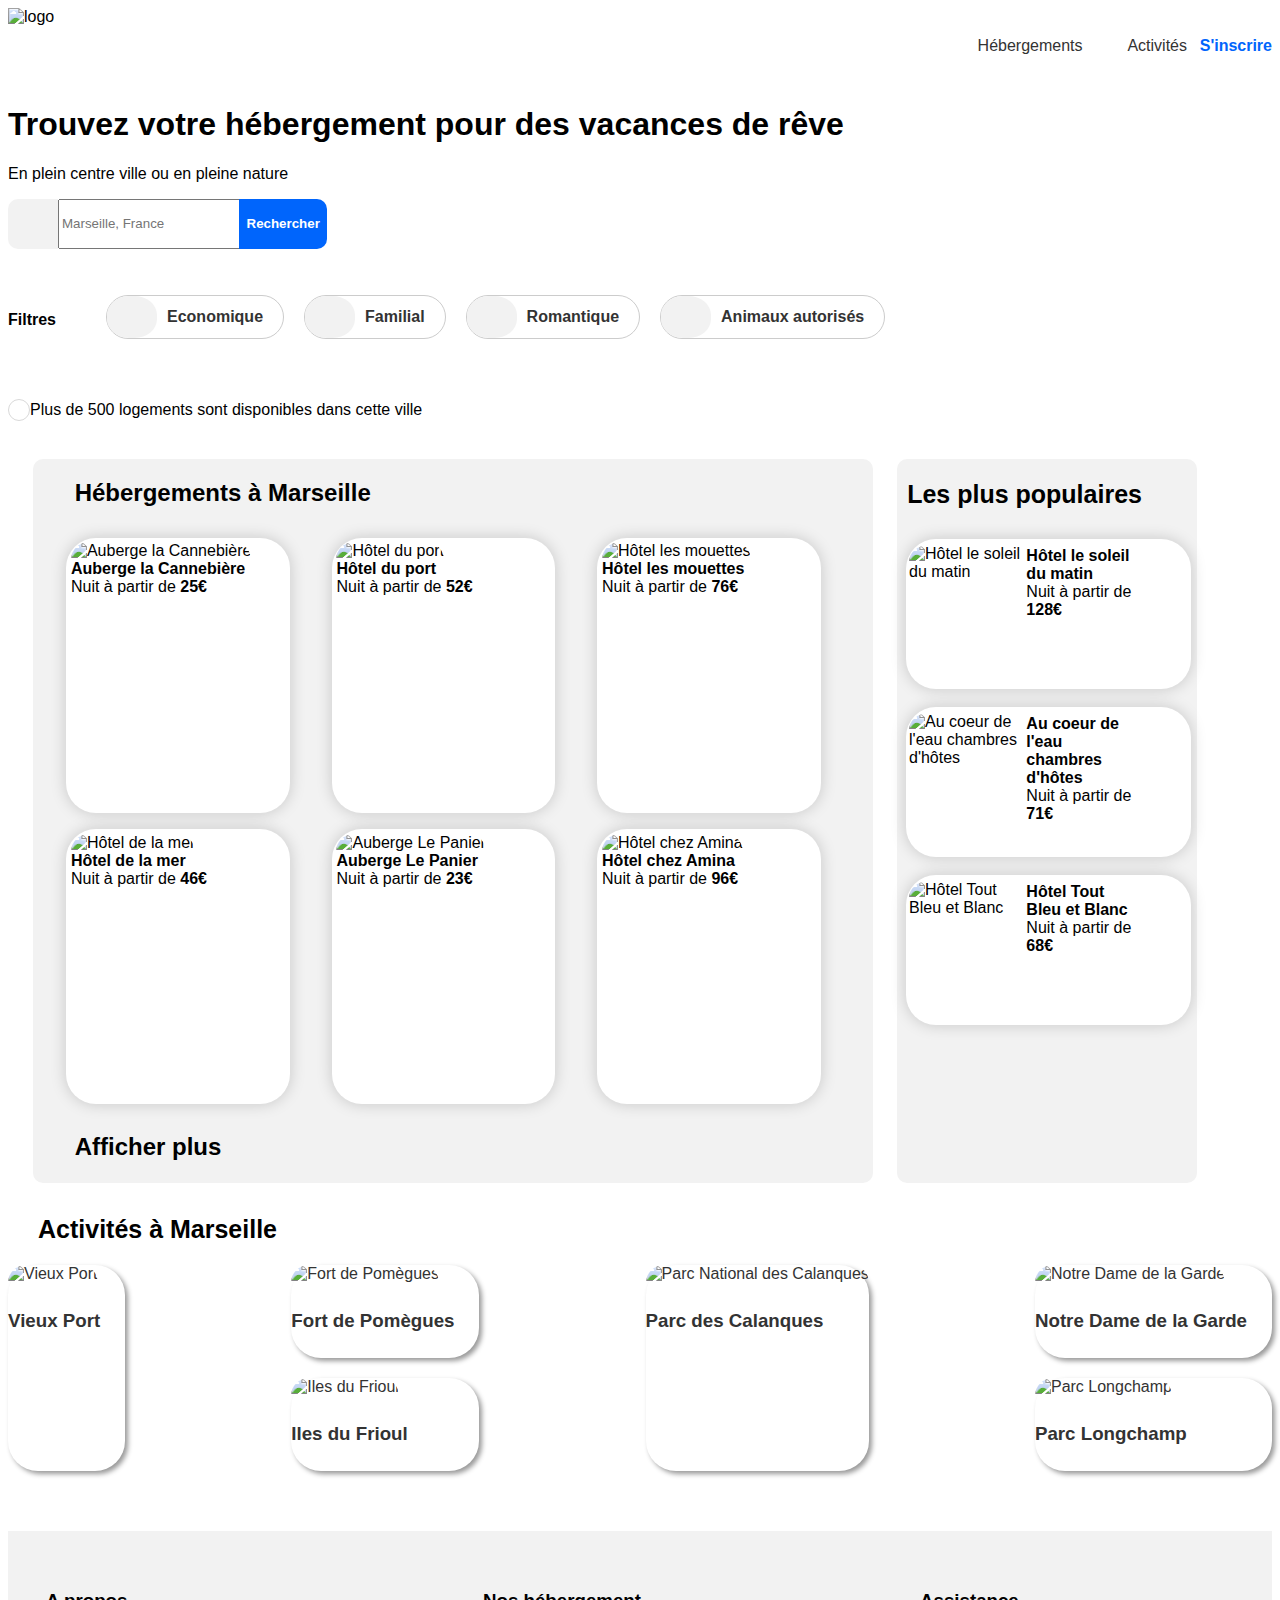
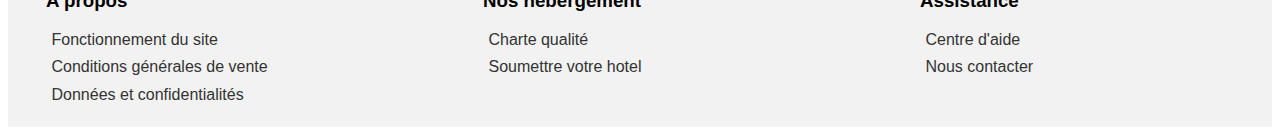
==== index.html @ ef93d0bb "version finale" ====
<!DOCTYPE html>
<html lang="fr">
   <head>
      <!-- En tête de la page -->
      <meta charset="utf-8"/>
      <meta name="viewport" content="width=device-width, initial-scale=1.0">
      <link rel="stylesheet" href="style4.css">
      <link rel="stylesheet" href="queries.css">
      <script src="https://kit.fontawesome.com/cd58e1896e.js" crossorigin="anonymous"></script>
      <title>Reservia</title>
   </head>
   <!---body tag setter--->
   <body>
      
         <!-- Header -->
         <header>
            <div class="header">
               <img  src="./images/logos/reservia.svg" alt="logo" />
               <nav>
                  <ul>
                     <li> <a href="#container">Hébergements</a></li>
                     <li> <a href="#activites">Activités</a></li>
                  </ul>
               </nav>
            </div>
            <div class="register"><a href="#">S'inscrire</a></div>
         </header>
         <!--Rechercher-->
         <div class="Trouvheberg">
            <h1> Trouvez votre hébergement pour des vacances de rêve</h1>
            <p> En plein centre ville ou en pleine nature</p>
            
         </div>
         <!--formulaire-->
         <div class="localisation">
            <div class="iconelocalisation">
               <i class=" fas fa-map-marker-alt formicone" ></i>
            </div>
            <form id="zonederecherche" method="POST">
               <input id="rechercher" type="text" placeholder="Marseille, France"/>
               <input class="formulaire" type="submit" value="Rechercher" > 
               <span class="loupe"><i class="loupeicone fas fa-search"></i></span>             
            </form>
         </div>
         <!--filtres-->  
         <div class="filtres">
            <p>Filtres</p>
            <ul>
                <li><i class="fas fa-money-bill-wave-alt"></i><a href="#">Economique</a></li>
                <li><i class="fas fa-child"></i><a href="#">Familial</a></li>
                <li><i class="fas fa-heart"></i><a href="#">Romantique</a></li>
                <li><i class="fas fa-dog"></i><a href="#">Animaux autorisés</a></li>
            </ul>
        </div>
        <!--infos-->
         <div class="info">
            <div class="iconeinfo">
               <i class="fas fa-info"></i>
            </div>
            <p class="texteinfo">Plus de 500 logements sont disponibles dans cette ville</p>
         </div>
         <section class="hebergement">
            <div class="container">
               <h2 class="descriptionhebergement"> Hébergements à Marseille</h2>
               <div class="box">
                  <figure class="box1-fig">
                     <img class = "grid-item" src="./images/hebergements/marcus-loke-WQJvWU_HZFo-unsplash.jpg" alt="Auberge la Cannebière"/>
                     <figcaption class="descriptionitem">
                        <strong>Auberge la Cannebière</strong><br/> 
                        Nuit à partir de <strong>25€</strong>
                        <div class="etoiles">
                           <i class="fas fa-star"></i>
                           <i class="fas fa-star"></i>
                           <i class="fas fa-star"></i>
                           <i class="fas fa-star"></i>
                           <i class="fas fa-star no-star"></i>
                        </div>
                     </figcaption>
                  </figure>
               </div>
               <div class="box">
                  <figure class="box1-fig">
                     <img class = "grid-item" src="./images/hebergements/fred-kleber-gTbaxaVLvsg-unsplash.jpg" alt="Hôtel du port"/>
                     <figcaption class="descriptionitem">
                        <strong>Hôtel du port</strong><br/>
                        Nuit à partir de <strong>52€</strong>
                        <div class="etoiles">
                           <i class="fas fa-star"></i>
                           <i class="fas fa-star"></i>
                           <i class="fas fa-star"></i>
                           <i class="fas fa-star"></i>
                           <i class="fas fa-star"></i>
                        </div>
                     </figcaption>
                  </figure>
               </div>
               <div class="box">
                  <figure class="box1-fig">
                     <img class = "grid-item" src="./images/hebergements/reisetopia-B8WIgxA_PFU-unsplash.jpg" alt="Hôtel les mouettes"/>
                     <figcaption class="descriptionitem">
                        <strong>Hôtel les mouettes</strong><br/>
                        Nuit à partir de <strong>76€</strong>
                        <div class="etoiles">
                           <i class="fas fa-star"></i>
                           <i class="fas fa-star"></i>
                           <i class="fas fa-star"></i>
                           <i class="fas fa-star"></i>
                           <i class="fas fa-star no-star"></i>
                        </div>
                     </figcaption>
                  </figure>
               </div>
               <div class="break">
               </div>
               <div class="box">
                  <figure class="box1-fig">
                     <img class = "grid-item" src="./images/hebergements/annie-spratt-Eg1qcIitAuA-unsplash.jpg" alt="Hôtel de la mer"/>
                     <figcaption class="descriptionitem">
                        <strong>Hôtel de la mer</strong><br/>
                        Nuit à partir de <strong>46€</strong>
                        <div class="etoiles">
                           <i class="fas fa-star"></i>
                           <i class="fas fa-star"></i>
                           <i class="fas fa-star"></i>
                           <i class="fas fa-star no-star"></i>
                           <i class="fas fa-star no-star"></i>
                        </div>
                     </figcaption>
                  </figure>
               </div>
               <div class="box">
                  <figure class="box1-fig">
                     <img  class = "grid-item" src="./images/hebergements/nicate-lee-kT-ZyaiwBe0-unsplash.jpg" alt="Auberge Le Panier"/>
                     <figcaption class="descriptionitem">
                        <strong>Auberge Le Panier</strong><br/>
                        Nuit à partir de <strong>23€</strong>
                        <div class="etoiles">
                           <i class="fas fa-star"></i>
                           <i class="fas fa-star"></i>
                           <i class="fas fa-star"></i>
                           <i class="fas fa-star"></i>
                           <i class="fas fa-star no-star"></i>
                        </div>
                     </figcaption>
                  </figure>
               </div>
               <div class="box">
                  <figure class="box1-fig">
                     <img class = "grid-item" src="./images/hebergements/febrian-zakaria-M6S1WvfW68A-unsplash.jpg" alt="Hôtel chez Amina"/>
                     <figcaption class="descriptionitem">
                        <strong>Hôtel chez Amina</strong><br/>
                        Nuit à partir de <strong>96€</strong>
                        <div class="etoiles">
                           <i class="fas fa-star"></i>
                           <i class="fas fa-star"></i>
                           <i class="fas fa-star"></i>
                           <i class="fas fa-star"></i>
                           <i class="fas fa-star"></i>
                        </div>
                     </figcaption>
                  </figure>
               </div>
               <h2 class="afficherplus">Afficher plus</h2>
            </div>
            <!--versionning-->
            <aside class="plus-populaire">
               <h2>Les plus populaires</h2>
               <div class="box2">
                  <figure class="box2-fig">
                     <img class = "grid-item2" src="./images/hebergements/emile-guillemot-Bj_rcSC5XfE-unsplash.jpg" alt="Hôtel le soleil du matin"/>  
                     <figcaption class="descriptionitem2">
                        <strong>Hôtel le soleil du matin</strong><br/> 
                        Nuit à partir de <strong>128€</strong><br/><br/>
                        <div class="etoilespopulaires">
                           <i class="fas fa-star"></i>
                           <i class="fas fa-star"></i>
                           <i class="fas fa-star"></i>
                           <i class="fas fa-star"></i>
                           <i class="fas fa-star"></i>
                        </div>
                     </figcaption>
                  </figure>
               </div>
               <div class="box2">
                  <figure class="box2-fig">
                     <img class = "grid-item2" src="./images/hebergements/aw-creative-VGs8z60yT2c-unsplash.jpg" alt="Au coeur de l'eau chambres d'hôtes"/>
                     <figcaption class="descriptionitem2">
                        <strong>Au coeur de l'eau chambres d'hôtes</strong><br/> 
                        Nuit à partir de <strong>71€</strong><br/><br/>
                        <div class="etoilespopulaires">
                           <i class="fas fa-star"></i>
                           <i class="fas fa-star"></i>
                           <i class="fas fa-star"></i>
                           <i class="fas fa-star"></i>
                           <i class="fas fa-star no-star"></i>
                        </div>
                     </figcaption>
                  </figure>
               </div>
               <div class="box2">
                  <figure class="box2-fig">
                     <img class = "grid-item2" src="./images/hebergements/febrian-zakaria-sjvU0THccQA-unsplash.jpg" alt="Hôtel Tout Bleu et Blanc"/>
                     <figcaption class="descriptionitem2">
                        <strong>Hôtel Tout Bleu et Blanc</strong><br/> 
                        Nuit à partir de <strong>68€</strong><br/><br/>
                        <div class="etoilespopulaires">
                           <i class="fas fa-star"></i>
                           <i class="fas fa-star"></i>
                           <i class="fas fa-star"></i>
                           <i class="fas fa-star"></i>
                           <i class="fas fa-star no-star"></i>
                        </div>
                     </figcaption>
                  </figure>
               </div>
            </aside>
         </section>
         <article id="activites">
            <h2>Activités à Marseille</h2>
            <div class="activites">
               <div class="vignettes large">
                  <a href="#">
                     <img  src="./images/activites/reno-laithienne-QUgJhdY5Fyk-unsplash.jpg" alt="Vieux Port"/>
                     <h3>Vieux Port</h3>
                  </a>
               </div>
               <div class="double">
                  <div class="vignettes medium1">
                     <a href="#">
                        <img src="./images/activites/paul-hermann-QFTrLdQIRhI-unsplash.jpg" alt="Fort de Pomègues"/>
                        <h3>Fort de Pomègues</h3>
                     </a>
                  </div>
                  <div class="vignettes small1">
                     <a href="#">
                        <img  src="./images/activites/kevin-hikari-rV_Qd1l-VXg-unsplash.jpg" alt="Iles du Frioul"/>
                        <h3>Iles du Frioul</h3>
                     </a>
                  </div>
               </div>
               <div class="vignettes large">
                  <a href="#">
                     <img  src="./images/activites/kilyan-sockalingum-NR8-cBCN3aI-unsplash.jpg" alt="Parc National des Calanques"/>
                     <h3>Parc  des Calanques</h3>
                  </a>
               </div>
               <div class="double">
                  <div class="vignettes small2">
                     <a href="#">
                        <img  src="./images/activites/florian-wehde-xW9e8gdotxI-unsplash.jpg" alt="Notre Dame de la Garde"/>
                        <h3>Notre Dame de la Garde</h3>
                     </a>
                  </div>
                  <div class="vignettes medium2">
                     <a href="#">
                        <img  src="./images/activites/lena-paulin-wH2-EJoDcV0-unsplash.jpg" alt="Parc Longchamp"/>
                        <h3>Parc Longchamp</h3>
                     </a>
                  </div>
               </div>
            </div>
         </article>
      
      <footer>
         <article class="footer">
            <div class="foot">
               <h3>A propos</h3>
               <ul>
                  <li><a href="#">Fonctionnement du site</a></li>
                  <li><a href="#">Conditions générales de vente</a></li>
                  <li><a href="#" >Données et confidentialités</a></li>
               </ul>
            </div>
            <div class="foot">
               <h3 >Nos hébergement</h3>
               <ul>
                  <li><a href="#">Charte qualité</a></li>
                  <li><a href="#">Soumettre votre hotel</a></li>
               </ul>
            </div>
            <div class="foot">
               <h3>Assistance</h3>
               <ul>
                  <li><a href="#">Centre d'aide</a></li>
                  <li><a href="#">Nous contacter</a></li>
               </ul>
            </div>
         </article>
      </footer>
   </body>
</html>
---- style4.css ----
@font-face {
    font-family: 'Raleway-Regular';
    src: url('./fonts/Raleway/static/Raleway-Regular.ttf');
    font-weight: normal;
    font-style: normal;
}
#blocpage {
	
    margin: auto;
}
body {
    font-family: 'Raleway-Regular', sans-serif;
}

li {
	margin: 1%;
}

ul {
	list-style: none;
}

header,
.header {
	display: flex;
	flex-wrap: wrap;
	justify-content: space-between;
}

.header {
	flex: 1;
}

nav {
	display: flex;
	justify-content: space-between;
	align-items: center;
}

nav ul {
	display: flex;
}

nav li {
	padding: 0 20px;
	line-height: 40px;
}

nav li a:hover,
nav li a:active {
	display: block;
	margin-top: -1px;
	color: #0065fc;
	border-top: 1px solid #0065fc;
}

.logo {
	height: 3rem;
}

a {
	text-decoration: none;
}

.register {
	display: flex;
	align-items: center;
}

.register a {
	font-weight: bold;
	color: #0065fc;
}

li.register:hover {
	margin-top: 0;
	border: none;
}


/*----Rechercher---*/

.localisation {
	display: flex;
	align-items: flex-start;
	flex-direction: row;
	flex-wrap: nowrap;
}

.iconelocalisation {
	background-color: #F2F2F2;
	height: 50px;
	width: 50px;
	border-radius: 10px 0px 0px 10px;
}

.formicone {
	margin: 18px;
}

#zonederecherche {
	display: flex;
	align-items: center;
}

#rechercher {
	height: 44px;
	width: 180px;
	color: #00000069;
	align-items: center;
	font: bold;
}

.loupe {
	display: none;
	height: 50px;
	width: 40%;
	background-color: #0065FC;
	color: white;
	margin: 0 0 0 -4px;
	border-radius: 10px;
}

.formulaire {
	height: 50px;
	width: 40%;
	background-color: #0065FC;
	color: white;
	font-weight: bold;
	border-radius: 0 10px 10px 0;
	border: none;
	cursor: pointer;
	margin: 0 0 0 -4px;
}


/*----filtres---*/

.filtres {
    display: flex;
    flex-wrap: wrap;
    margin: 20px auto;
}

.filtres p {
 padding-top: 15px;
    line-height: 40px;
    font-weight: bold;
}

.filtres i {
    height: 27px;
    width: 50px;
    margin-right: 10px;
    padding-top: 15px;
    text-align: center;
    background: #f2f2f2;
    border-radius: 45%;
	color: #0065FC;
	
}

.filtres ul {
    display: flex;
    flex-wrap: wrap;
    align-items: stretch;
}

.filtres li {
    display: flex;
    align-items: center;
    margin: 10px;
    padding-right: 20px;
    border: 1.5px solid #ccc;
    border-radius: 25px;
	font-weight: bold;
	
}


.filtres li:hover {
    background: #deebff;
}



.info {
	margin-top: 20px;
	display: flex;
	align-items: center;
}

.iconeinfo {
	height: 20px;
	width: 20px;
	border: 1px solid #d9d9d9;
	border-radius: 100%;
	display: flex;
	align-items: center;
	justify-content: center;
	color: blue;
}


/*----hebergement---*/

.hebergement {
	display: flex;
	flex-direction: row;
	width: 95%;
	margin: 1%;
}

.descriptionhebergement {
	height: 30px;
	width: 100%;
	margin-left: 5%;
}

.afficherplus {
	height: 30px;
	width: 100%;
	margin-left: 5%;
}

.container {
	display: flex;
	flex-direction: row;
	flex-wrap: wrap;
	object-fit: cover;
	width: 70%;
	background-color: #F2F2F2;
	border-radius: 10px;
	margin: 1%;
}

.box {
	width: 26%;
	height: 270px;
	margin: 1%;
	padding: 0.3%;
	background-color: white;
	border-radius: 30px;
	box-shadow: 0 0 16px #0000002e;
	margin-left: 4%;
}

.box:hover {
	transform: scale(1.02)
}

.box1-fig {
	width: 99%;
	height: 99%;
	margin: 1%;
}

.grid-item {
	width: 99%;
	height: 190px;
	object-fit: cover;
	border-radius: 30px 30px 0 0;
}

.descriptionitem {
	margin: auto;
}

.etoiles,
.etoilespopulaires {
	color: #0065FC;
}

i.no-star {
	color: #ccc;
}


/*----les plus populaires---*/

.plus-populaire {
	display: flex;
	flex-direction: column;
	flex-wrap: wrap;
	width: 25%;
	background-color: #F2F2F2;
	border-radius: 10px;
	margin: 1%;
}

.plus-populaire h2{
	font-size: 25px;
	margin-left: 10px;
}

.box2 {
	align-items: center;
	width: 95%;
	height: 150px;
	background-color: white;
	border-radius: 30px;
	box-shadow: 0 0 16px #0808082e;
	margin: 3%;
}

.box2:hover {
	transform: scale(1.02)
}

.box2-fig {
	display: flex;
	flex-direction: row;
	height: auto;
	width: 98%;
	margin: 1%;
}

.grid-item2 {
	width: 40%;
	height: 140px;
	object-fit: cover;
	padding-top: 3px;
	
	border-radius: 20px 0 0 20px;
}

.descriptionitem2 {
	width: 40%;
	height: auto;
	margin: 1%;
	padding: 1%;
	
}

.etoilespopulaires {
	height: auto;
}


/*activité à Marseille*/
#activites h2{
	font-size: 25px;
	margin-left: 30px;
}
.activites {
	display: flex;
	flex-wrap: wrap;
	justify-content: space-between;
	background-color: white;
	
}

.activites h3 {
	margin-right: 25px;
	line-height: 2em;
	
}

.activites .double {
	display: flex;
	flex-direction: column;
	justify-content: space-between;
}

.activites img {
	height: 100%;
	width: 240px;
	border-radius: 30px 30px 0 0;
}

.activites .large img {
	max-height: 320px;
}

.activites .medium1 img {
	max-height: 150px;
}

.activites .medium2 img {
	max-height: 126px;
}

.activites .small1 img {
	max-height: 90px;
}

.activites .small2 img {
	max-height: 114px;
}

a {
	color: #333;
	text-decoration: none;
}

a:hover {
	color: #0065fc;
}

.vignettes {
	margin-bottom: 20px;
	border-radius: 30px;
	box-shadow: 3px 3px 5px #999;
}

.vignettes:hover {
	transform: scale(1.02)
}


/*Footer*/

footer {
	margin-top: 40px;
	padding-top: 40px;
	background: #f2f2f2;
    
}

.footer {
	display: flex;
	flex-wrap: wrap;
	justify-content: space-between;
    margin: auto;
}
.foot h3{
   
    margin-left: 38px;
}

footer h3 {
	margin-bottom: 15px;
}

footer ul {
	width: 350px;
	margin-bottom: 20px;
	list-style-type: none;
}

footer li {
	line-height: 1.5em;
}
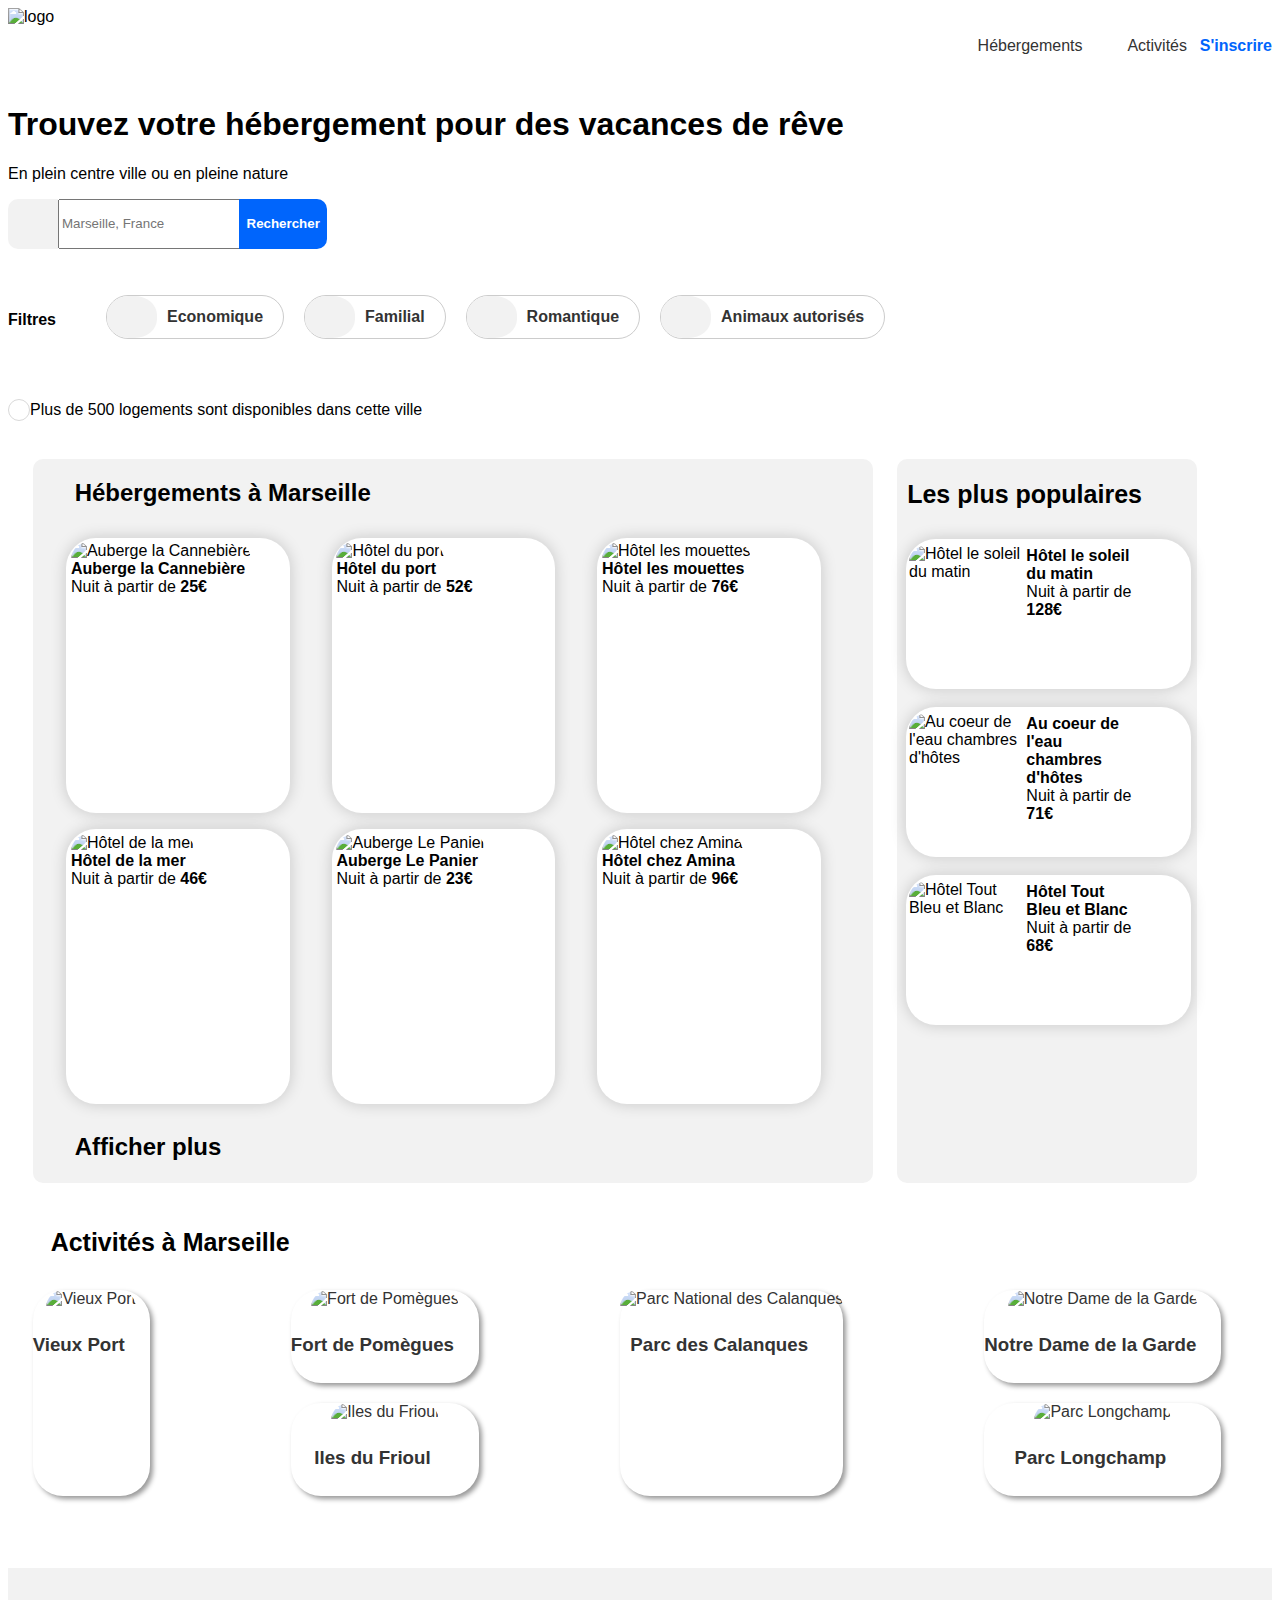
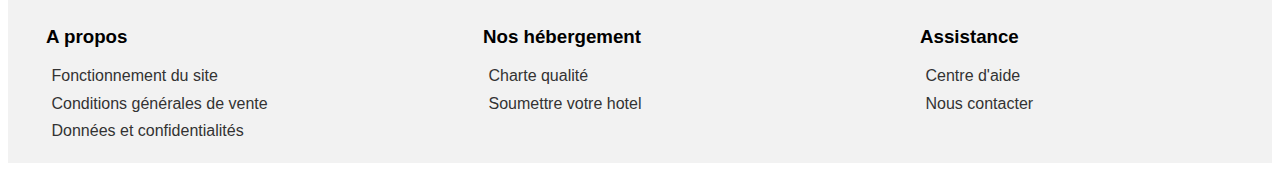
==== commit bf4eba6d: "GH livrables" ====
--- a/index.html
+++ b/index.html
@@ -1,4 +1,5 @@
 <!DOCTYPE html>
+
 <html lang="fr">
    <head>
       <!-- En tête de la page -->
@@ -9,7 +10,7 @@
       <script src="https://kit.fontawesome.com/cd58e1896e.js" crossorigin="anonymous"></script>
       <title>Reservia</title>
    </head>
-   <!---body tag setter--->
+   <!---body--->
    <body>
       
          <!-- Header -->
--- a/style4.css
+++ b/style4.css
@@ -8,6 +8,7 @@
 	
     margin: auto;
 }
+
 body {
     font-family: 'Raleway-Regular', sans-serif;
 }
--- a/queries.css
+++ b/queries.css
@@ -0,0 +1,156 @@
+@media screen and (max-width: 1000px) {
+	
+	/***** Bloc hébergemment*/
+	.hebergement {
+		display: flex;
+		flex-direction: column;
+		width: 99%;
+		margin: 1%;
+	}
+	.container {
+		display: flex;
+		flex-direction: column;
+		flex-wrap: wrap;
+		width: 99%;
+		background-color: #F2F2F2;
+		border-radius: 10px;
+		margin: 1%;
+	}
+	.box {
+		width: 94.5%;
+		height: 25%;
+		margin: 1.5%;
+		padding: 1.5%;
+		background-color: white;
+		border-radius: 30px;
+		box-shadow: 0 0 16px #0000002e;
+	}
+	/***** Les plus populaires*/
+	.plus-populaire {
+		display: flex;
+		flex-direction: column;
+		flex-wrap: wrap;
+		width: 99%;
+		height: auto;
+		background-color: #F2F2F2;
+		border-radius: 10px;
+		margin: 1%;
+	}
+	.box2 {
+		align-items: center;
+		width: 98%;
+		height: 25%;
+		background-color: white;
+		border-radius: 30px;
+		box-shadow: 0 0 16px #0808082e;
+		margin: 1%;
+	}
+}
+
+/*** Activités */
+
+#activites {
+	display: flex;
+	flex-direction: column;
+	flex-wrap: wrap;
+	width: 95%;
+	margin: 1%;
+}
+
+.activites {
+	display: flex;
+	flex-wrap: wrap;
+	width: 99%;
+	height: 40%;
+	margin: 1%;
+	border-radius: 30px;
+	text-align: center;
+}
+
+
+
+@media (max-width:650px) {
+    #blocpage {
+        width: 100%;
+        margin: auto;
+    }
+	header {
+		margin-left: 0;
+		margin-right: 0;
+	}
+	header,
+	img {
+		margin-top: 10px;
+	}
+	nav {
+		width: 100%;
+		margin: 40px 0;
+	}
+	nav ul {
+		width: 100%;
+	}
+	nav li {
+		flex: 1;
+		padding: 0;
+		text-align: center;
+		border-bottom: 3px solid #f2f2f2;
+	}
+	nav li a:hover,
+	nav li a:active {
+		display: block;
+		margin-top: 0px;
+		margin-bottom: -3px;
+		color: #0065fc;
+		border-top: none;
+		border-bottom: 3px solid #0065fc;
+	}
+	.register {
+		position: absolute;
+		top: 35px;
+		right: 20px;
+	}
+	
+	.formulaire {
+		display: none;
+	}
+	.loupe {
+		display: initial;
+		height: 50px;
+		width: 40%;
+		background-color: #0065FC;
+		color: white;
+		border-radius: 0 10px 10px 0;
+	}
+	.loupeicone {
+		margin-top: 15px;
+		margin-left: 25px;
+	}
+	.container {
+		order: 2;
+		width: 100%;
+		background-color: white;
+	}
+	.afficherplus{
+		font-size: 20px;
+	}
+	.grid-item2{
+		padding-top: 1px;
+	}
+	.activites {
+		flex-direction: column;
+		align-content: center;
+		width: 100%;
+	}
+	.activites img {
+		height: 150px;
+		width: 98%;
+	}
+	.activites .large img,
+	.activites .medium1 img,
+	.activites .medium2 img,
+	.activites .small1 img,
+	.activites .small2 img {
+		max-height: 200px;
+		object-fit: cover;
+	}
+}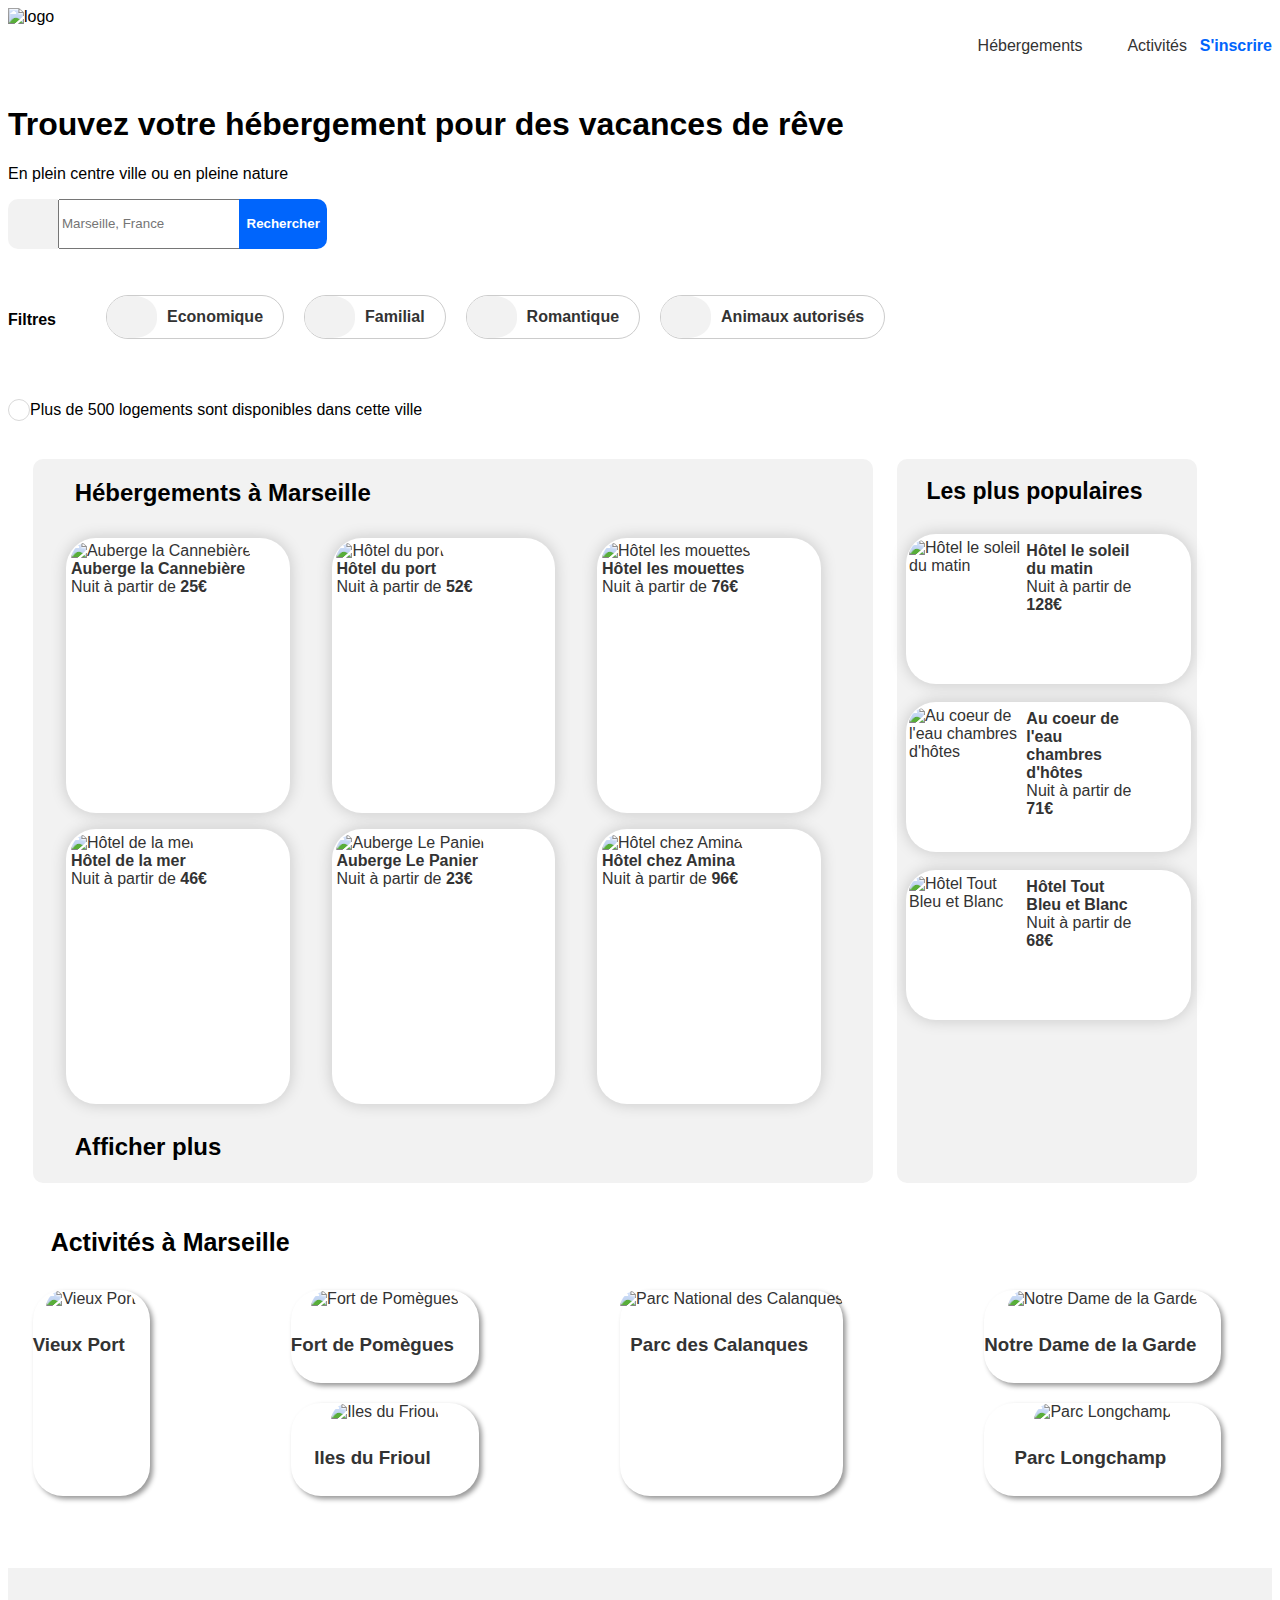
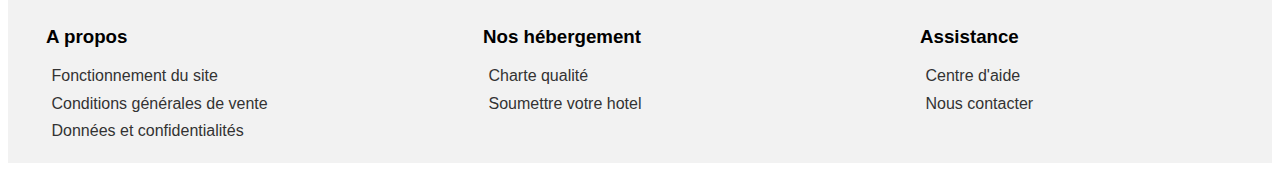
==== commit 37ee4948: "dernières rectifs" ====
--- a/index.html
+++ b/index.html
@@ -63,7 +63,9 @@
          <section class="hebergement">
             <div class="container">
                <h2 class="descriptionhebergement"> Hébergements à Marseille</h2>
-               <div class="box">
+               
+               <div class="box">
+                  <a href="#">
                   <figure class="box1-fig">
                      <img class = "grid-item" src="./images/hebergements/marcus-loke-WQJvWU_HZFo-unsplash.jpg" alt="Auberge la Cannebière"/>
                      <figcaption class="descriptionitem">
@@ -78,8 +80,11 @@
                         </div>
                      </figcaption>
                   </figure>
-               </div>
-               <div class="box">
+               </a>
+               </div>
+            
+               <div class="box">
+                  <a href="#">
                   <figure class="box1-fig">
                      <img class = "grid-item" src="./images/hebergements/fred-kleber-gTbaxaVLvsg-unsplash.jpg" alt="Hôtel du port"/>
                      <figcaption class="descriptionitem">
@@ -94,8 +99,10 @@
                         </div>
                      </figcaption>
                   </figure>
-               </div>
-               <div class="box">
+               </a>
+               </div>
+               <div class="box">
+                  <a href="#">
                   <figure class="box1-fig">
                      <img class = "grid-item" src="./images/hebergements/reisetopia-B8WIgxA_PFU-unsplash.jpg" alt="Hôtel les mouettes"/>
                      <figcaption class="descriptionitem">
@@ -110,10 +117,12 @@
                         </div>
                      </figcaption>
                   </figure>
+               </a>
                </div>
                <div class="break">
                </div>
                <div class="box">
+                  <a href="#">
                   <figure class="box1-fig">
                      <img class = "grid-item" src="./images/hebergements/annie-spratt-Eg1qcIitAuA-unsplash.jpg" alt="Hôtel de la mer"/>
                      <figcaption class="descriptionitem">
@@ -128,8 +137,10 @@
                         </div>
                      </figcaption>
                   </figure>
-               </div>
-               <div class="box">
+               </a>
+               </div>
+               <div class="box">
+                  <a href="#">
                   <figure class="box1-fig">
                      <img  class = "grid-item" src="./images/hebergements/nicate-lee-kT-ZyaiwBe0-unsplash.jpg" alt="Auberge Le Panier"/>
                      <figcaption class="descriptionitem">
@@ -144,8 +155,10 @@
                         </div>
                      </figcaption>
                   </figure>
-               </div>
-               <div class="box">
+               </a>
+               </div>
+               <div class="box">
+                  <a href="#">
                   <figure class="box1-fig">
                      <img class = "grid-item" src="./images/hebergements/febrian-zakaria-M6S1WvfW68A-unsplash.jpg" alt="Hôtel chez Amina"/>
                      <figcaption class="descriptionitem">
@@ -160,13 +173,17 @@
                         </div>
                      </figcaption>
                   </figure>
+               </a>
                </div>
                <h2 class="afficherplus">Afficher plus</h2>
             </div>
             <!--versionning-->
             <aside class="plus-populaire">
-               <h2>Les plus populaires</h2>
+               <div class="titrepopulaire">
+               <h2>Les plus populaires</h2><i class="fas fa-chart-line"></i>
+              </div>
                <div class="box2">
+                  <a href="#">
                   <figure class="box2-fig">
                      <img class = "grid-item2" src="./images/hebergements/emile-guillemot-Bj_rcSC5XfE-unsplash.jpg" alt="Hôtel le soleil du matin"/>  
                      <figcaption class="descriptionitem2">
@@ -181,8 +198,10 @@
                         </div>
                      </figcaption>
                   </figure>
+               </a>
                </div>
                <div class="box2">
+                  <a href="#">
                   <figure class="box2-fig">
                      <img class = "grid-item2" src="./images/hebergements/aw-creative-VGs8z60yT2c-unsplash.jpg" alt="Au coeur de l'eau chambres d'hôtes"/>
                      <figcaption class="descriptionitem2">
@@ -197,8 +216,10 @@
                         </div>
                      </figcaption>
                   </figure>
+               </a>
                </div>
                <div class="box2">
+                  <a href="#">
                   <figure class="box2-fig">
                      <img class = "grid-item2" src="./images/hebergements/febrian-zakaria-sjvU0THccQA-unsplash.jpg" alt="Hôtel Tout Bleu et Blanc"/>
                      <figcaption class="descriptionitem2">
@@ -213,6 +234,7 @@
                         </div>
                      </figcaption>
                   </figure>
+               </a>
                </div>
             </aside>
          </section>
--- a/style4.css
+++ b/style4.css
@@ -290,9 +290,18 @@
 }
 
 .plus-populaire h2{
-	font-size: 25px;
+	font-size: 23px;
 	margin-left: 10px;
-}
+	
+}
+
+
+.titrepopulaire{
+	display: flex; 
+	justify-content: space-around;
+	align-items: baseline;
+}
+
 
 .box2 {
 	align-items: center;
